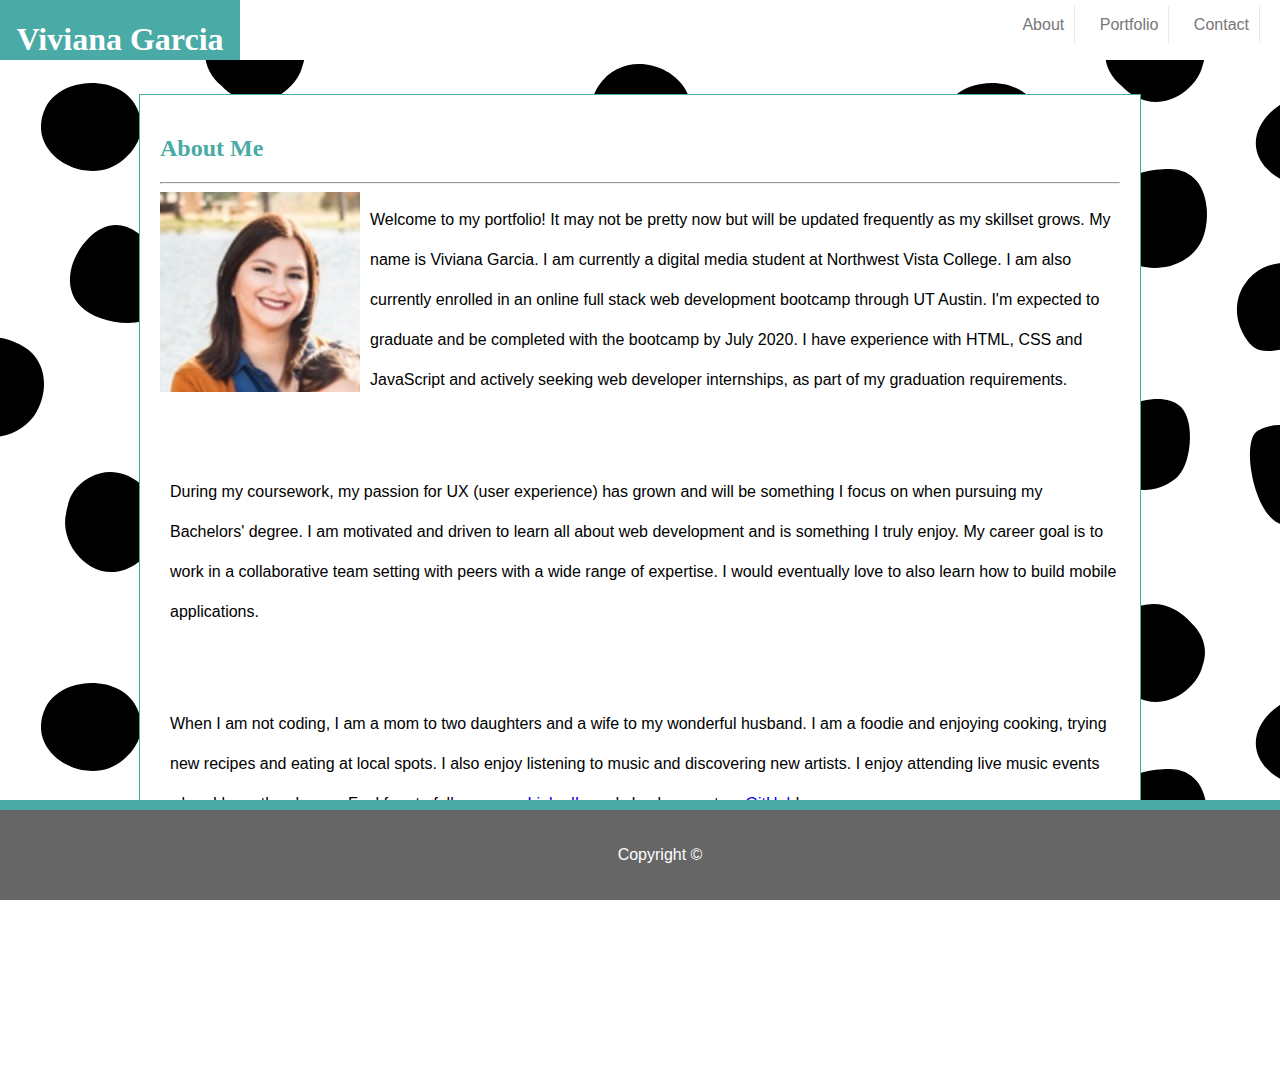
==== index.html @ 138818f9 "add selfimage.jpg" ====
<!DOCTYPE html>
<html>
    <head>
        <title>About | Viviana Garcia</title>
        <link rel="stylesheet" href="assets/style.css">
        <meta charset="UTF-8">
    </head>
    <body>
        
        <nav>
            
            <span id="name"><h1>Viviana Garcia</h1></span>
            <ul>
            <li><a href="index.html">About</a></li>
            <li><a href="portfolio.html">Portfolio</a></li>
            <li><a href="contact.html">Contact</a></li>
            </ul>
    
        </nav>
        
        <div class="container">
            <div class="main-content">
                
                <div class="about-me">
                    <h2>About Me</h2>
                </div>
                <hr>
                <div class="image-of-me"><img src="assets/selfimage.jpeg" alt="Image of Viviana Garcia"></div>
                <div class="inner-text-content">
                    <p id="top-para">Welcome to my portfolio! It may not be pretty now but will be updated frequently as my skillset grows. My name is Viviana Garcia. I am currently a digital media student at Northwest Vista College. I am also currently enrolled in an online full stack web development bootcamp through UT Austin. I'm expected to graduate and be completed with the bootcamp by July 2020. I have experience with HTML, CSS and JavaScript and actively seeking web developer internships, as part of my graduation requirements.</p>
                    <br>
                    <p id="middle-para clearfix">During my coursework, my passion for UX (user experience) has grown and will be something I focus on when pursuing my Bachelors' degree. I am motivated and driven to learn all about web development and is something I truly enjoy.
                    My career goal is to work in a collaborative team setting with peers with a wide range of expertise. I would eventually love to also learn how to build mobile applications.
                    </p>
                    <br>
                    <p id="bottom-para">When I am not coding, I am a mom to two daughters and a wife to my wonderful husband. I am a foodie and enjoying cooking, trying new recipes and eating at local spots.
                    I also enjoy listening to music and discovering new artists. I enjoy attending live music events when I have the chance. Feel free to follow me on <a href="https://www.linkedin.com/in/vivianalgarcia/" target="_blank">LinkedIn</a> and check me out on <a href="https://github.com/vivgarcia" target="_blank">GitHub</a>!</p>
                </div>
            </div>
        </div>
       
        <footer>
            <p>Copyright &#169;</p>
        </footer>
    </body>
</html>
---- assets/style.css ----
body {
    margin: 0;
    font-family: 'Arial', 'Helvetica Neue', Helvetica, sans-serif;
    background-color: #ffffff;
    background-image: url("data:image/svg+xml,%3Csvg xmlns='http://www.w3.org/2000/svg' width='900' height='600' viewBox='0 0 900 600'%3E%3Cg %3E%3Cpath fill='%23000' d='M306.9 210.2c-1.2-22.8-13.5-42.7-40.8-41.1c-18.3 1.1-35.9 3.6-47.5 20.1c-5.2 7.4-10.6 15.6-11.4 24.9c-0.5 5.8 0.2 12 1.2 17.7c9 49.6 85.3 46.7 96.4 0.2C306.6 224.9 307.3 217.4 306.9 210.2z'/%3E%3Cpath fill='%23000000' d='M137.2 481.3c-13.2-9.9-31.2-13.3-48.5-3.2c-12.6 7.3-19.1 17.4-21.1 28.2c-0.7 2.4-1.2 4.7-1.5 7c-8.2 35.4 33.7 78.9 72.6 48.6C167.6 539.3 164.4 501.6 137.2 481.3z'/%3E%3Cg fill='%23000000' %3E%3Cpath d='M547.9 588.3c-7.1-34.2-61.6-52.7-87.5-16.9c-11.2 11.3-12.7 26.3-7.6 39.7c1.8 7.5 5.5 13.9 10.4 19.1c19.4 20.3 53.4 26.2 72.8 1.9C545.9 619.7 553.9 604.2 547.9 588.3z'/%3E%3Cpath d='M547.9-11.7c-7.1-34.2-61.6-52.7-87.5-16.9c-11.2 11.3-12.7 26.3-7.6 39.7c1.8 7.5 5.5 13.9 10.4 19.1c19.4 20.3 53.4 26.2 72.8 1.9C545.9 19.7 553.9 4.2 547.9-11.7z'/%3E%3C/g%3E%3Cpath fill='%23000000' d='M849.7 498c-22.3 1.3-43.2 7.5-52.7 29.5c-3.3 7.7-7.3 15.7-7 24.3c2 55.6 86.1 63.4 98.8 10.1C890.6 554.6 877.3 496.4 849.7 498z'/%3E%3Cpath fill='%23000000' d='M762 291.1c-8.2-6.1-19.1-1.9-27.3 2.2c-7.4 3.7-14.4 8.2-21.6 12.1c-6.6 3.6-13.7 7-19.8 11.5c-18.3 13.5-2.5 45.1 10.6 56.4c17 14.6 41.6 15.9 59.6 2.1C794.1 351.8 790.7 312.4 762 291.1z'/%3E%3Cpath fill='%23000000' d='M863.3 170.3c-4.5-15.7-17.9-28.8-33.4-34.4c-16.2-5.8-38.4-2.9-51.8 8.1c-14.9 12.2-14.5 31.7-11.4 49c9.6 53.9 84.3 47.7 97-1.3C865.6 184.4 865.3 177.1 863.3 170.3z'/%3E%3Cpath fill='%23000000' d='M598.4 86.1c-10.2 15.5-9.3 34.2-0.9 50.4c2.6 5 6.2 9.5 10.4 13.2c14.2 12.6 35.5 17.1 53.2 9.5c14.3-6.1 23.9-19.8 26.7-34.7C707.4 75.6 629.7 38.5 598.4 86.1z'/%3E%3Cpath fill='%23000000' d='M509.8 413.3c-17.3 22.6-11.8 59 17.5 75.3c22.6 12.6 52.2 1.7 63.8-20.9c21.4-42-9.2-85-56.5-71C523.8 399.9 515.6 405.8 509.8 413.3z'/%3E%3Cpath fill='%23000000' d='M607.4 232.3c-0.5-0.4-1-0.8-1.4-1.2c-16.5-12.8-30.2-22.1-50.3-8.4c-15.5 10.6-29 30.3-31.4 49.1c-4.2 33.6 30.6 46.9 58.6 40.6C619.6 304.2 640.6 259.5 607.4 232.3z'/%3E%3Cpath fill='%23000000' d='M410.6 95c-36.5 1.3-74.1 41.8-43.1 74.3c19.8 20.9 54.4 20.7 74.6 0.5c20.5-20.4 18.4-53.1-6.9-68.6C427.7 96.6 419.2 94.7 410.6 95z'/%3E%3Cpath fill='%23000000' d='M291.3 23c-0.1-0.1-0.1-0.1-0.2-0.2c-14.2-16.9-38.3-25.6-61.4-12.3c-13.5 7.8-20.5 18.7-22.7 30.2c-5.7 18 1.5 34.2 14.2 44.8c15.4 16.8 40.3 24.1 64.2 5.5c9.6-7.4 15-16.3 17.2-25.4C308.6 48.8 302.7 33.6 291.3 23z'/%3E%3Cpath fill='%23000000' d='M419.1 440.6c-16.9-14.5-41.8-21.5-61.7-9.5c-18.3 11.1-1 100.1 32.2 93.5c23.8-4.7 45.3-22.4 48.1-44.3C439.6 466.1 431.5 451.3 419.1 440.6z'/%3E%3Cpath fill='%23000000' d='M127 227c-12-4.3-25.4-2.1-38.7 11.4C71 255.9 61.4 286.1 80.4 306c21.3 22.3 86.9 27.5 89.6-14.9c0.5-8.9-2.7-17.9-6.5-25.8C155.1 248.3 142.1 232.5 127 227z'/%3E%3Cpath fill='%23000000' d='M281.5 407.6c-0.3-0.4-0.7-0.7-1-1c-19.3-17.6-59.1-0.6-78.1 10.3c-23.8 13.7-8.2 41.1 5.4 55.8c16.3 17.6 42.7 25.2 68 5.8C291.3 466.6 295.5 422.7 281.5 407.6z'/%3E%3Cpath fill='%23000000' d='M137.9 110.2c-10.4-25.7-43.3-32.1-67-23.6C60.1 90.4 50 97.8 45.1 108.6c-21.2 47.3 44.9 81.1 78.5 51c9.5-8.5 17.3-18.9 17.4-32.4C141 120.8 139.9 115.1 137.9 110.2z'/%3E%3Cpath fill='%23000000' d='M344.3 284.7c-10 14.9-9.2 34.1-0.9 49.5c3.4 6.3 8.6 13.8 16.1 15.8c7.1 1.9 15.1 0.7 22.1-0.6c15.7-3 45.6-10.5 52.3-26.8C453.5 274.4 375.6 237.9 344.3 284.7z'/%3E%3Cg fill='%23000000' %3E%3Cpath d='M-29.2 431.8c23.4 12.4 54.1 1.7 66.1-20.6c9.6-17.8 10.4-40.4-3.3-56.5c-10.5-12.4-44.2-25.8-58.5-11.3c-3 3.1-5.1 7.1-6.9 10.9C-41.1 373.2-55 418.1-29.2 431.8z'/%3E%3Cpath d='M870.8 431.8c23.4 12.4 54.1 1.7 66.1-20.6c9.6-17.8 10.4-40.4-3.3-56.5c-10.5-12.4-44.2-25.8-58.5-11.3c-3 3.1-5.1 7.1-6.9 10.9C858.9 373.2 845 418.1 870.8 431.8z'/%3E%3C/g%3E%3Cpath fill='%23000' d='M671.4 460.5c-10.7 1.7-20.2 8.3-26.2 22.2c-21.5 49.5 45.4 84.9 79.4 53.3c16.3-15.2 24-31 6.5-48.1c-5.9-5.8-12.3-11-19.1-15.6C699.5 463.7 684.5 458.4 671.4 460.5z'/%3E%3C/g%3E%3C/svg%3E");
    background-attachment: fixed;
}

h1, h2, h3, h4, h5, h6 {
    font-family: 'Georgia', Times, Times New Roman, serif;
}

h2 {
    color: #4aaaa5;
}

nav {
    width: 100%;
    background-color: #fff;
    display: inline-block;
    height: 60px;

}

#name {
    float: left;
    background-color: #4aaaa5 ;
    width: 240px;
    height: 60px;
    font-family: Georgia, 'Times New Roman', Times, serif;
    color: #fff;
    text-align: center;

}

li {
    display: inline;
    padding: 5px;
    
}
li a {
    text-decoration: none;
    color: #777;
    border-right: solid 1px #eae8e8;
    padding: 10px;
}

li a:hover {
    color: #4aaaa5;
}

ul {
    list-style-type: none;
    float: right;
    padding-right: 15px;
}

.container {
    padding: 10px;
    margin: 20px 20px 200px 20px;
}

.main-content {
    margin: 0 auto;
    width: 960px;
    background-color: #fff;
    padding: 20px;
    border: solid 1px #4aaaa5;
}

.image-of-me {
    float: left;
    padding-right: 10px;
}

.inner-text-content {
    padding-left: 10px;
    line-height: 2.5;
}

footer {
    width: 100%;
    text-align: center;
    background-color: #666;
    color: #fff;
    padding: 20px;
    bottom: 0;
    left: 0;
    position: fixed;
    border-top: solid 10px #4aaaa5;
    margin-top: 20px;
    z-index: 3;

}

.clearfix {
    content: "";
    clear: both;
    display: table;
  }

  /* Contact Page stylings */

  input {
      width: 100%;
      padding: 5px;
      border: 2px solid #ccc;
      border-radius: 4px;
      margin: 10px 0px;
  }

  button {
      padding: 5px 20px;
      background-color: #4aaaa5;
      color: white;
      font-size: 16px;
  }
 
  textarea {
      width: 100%;
      height: 150px;
      margin: 10px 0px;
      border: 2px solid #ccc;
      border-radius: 4px;

  }

  /* Portfolio Page stylings */


  .main-content-portfolio   {
    width: 960px;
    height: 700px;
    margin: 0 auto;
    background-color: #fff;
    padding: 20px;
    border: solid 1px #4aaaa5;
  }

  .gallery  {
    margin: auto;
    float: left;  
    z-index: 1;
} 

  .box {
    position: relative;
    padding: 0;
    float: left;
    z-index: 2;
    width: 250px;
    margin: 10px;
  
}

  .placeHolder {
    position: relative;
    width: 100%;
    height: 150px;
    padding: 40px;
}

.placeName {
    font-family: 'Georgia', Times, Times New Roman, serif;
    position: absolute;
    background-color: #4aaaa5;
    width: 100%;
    height: 40px;
    top: 145px;
    bottom: 20px;
    left: 40px;
    text-align: center;
    font-size: 20px;
    color:  #ffffff;

}
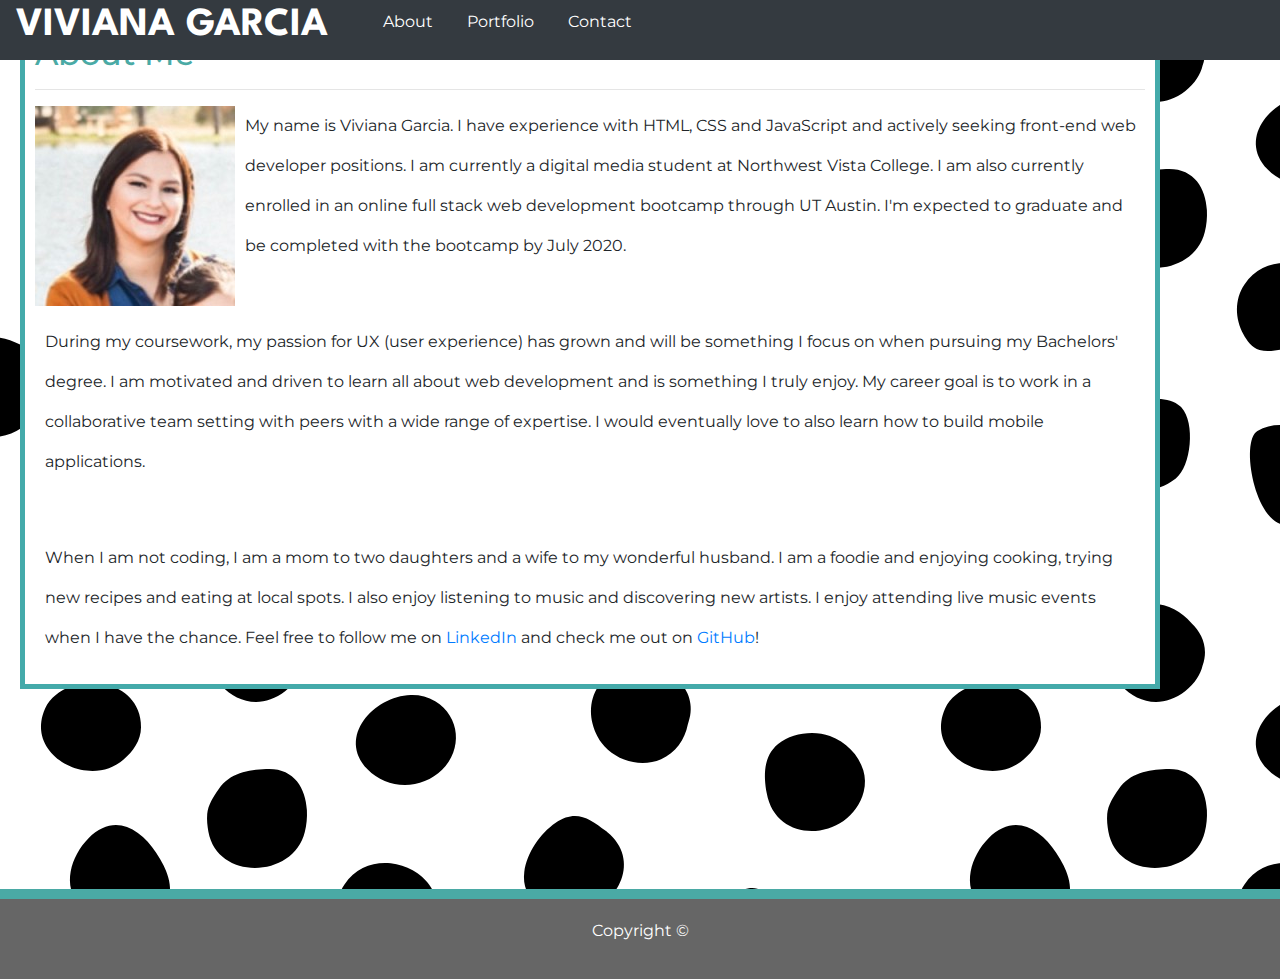
==== commit 7d38cade: "adding giphy api" ====
--- a/index.html
+++ b/index.html
@@ -1,13 +1,19 @@
 <!DOCTYPE html>
 <html>
     <head>
+        <meta charset="UTF-8">
+        <meta name="viewport" content="width=device-width, initial-scale=1">
         <title>About | Viviana Garcia</title>
+        <!-- bootstrap CDN -->
+        <link rel="stylesheet" href="https://stackpath.bootstrapcdn.com/bootstrap/4.4.1/css/bootstrap.min.css">
+        <!-- custom css -->
         <link rel="stylesheet" href="assets/style.css">
-        <meta charset="UTF-8">
+        <!-- Google Fonts CDN -->
+        <link href="https://fonts.googleapis.com/css?family=Montserrat:400,700,800|Spartan:700&display=swap" rel="stylesheet">
     </head>
     <body>
         
-        <nav>
+        <nav class="navbar navbar-dark bg-dark navbar-expand-lg fixed-top">
             
             <span id="name"><h1>Viviana Garcia</h1></span>
             <ul>
@@ -27,7 +33,7 @@
                 <hr>
                 <div class="image-of-me"><img src="assets/selfimage.jpeg" alt="Image of Viviana Garcia"></div>
                 <div class="inner-text-content">
-                    <p id="top-para">Welcome to my portfolio! It may not be pretty now but will be updated frequently as my skillset grows. My name is Viviana Garcia. I am currently a digital media student at Northwest Vista College. I am also currently enrolled in an online full stack web development bootcamp through UT Austin. I'm expected to graduate and be completed with the bootcamp by July 2020. I have experience with HTML, CSS and JavaScript and actively seeking web developer internships, as part of my graduation requirements.</p>
+                    <p id="top-para">My name is Viviana Garcia. I have experience with HTML, CSS and JavaScript and actively seeking front-end web developer positions. I am currently a digital media student at Northwest Vista College. I am also currently enrolled in an online full stack web development bootcamp through UT Austin. I'm expected to graduate and be completed with the bootcamp by July 2020.</p>
                     <br>
                     <p id="middle-para clearfix">During my coursework, my passion for UX (user experience) has grown and will be something I focus on when pursuing my Bachelors' degree. I am motivated and driven to learn all about web development and is something I truly enjoy.
                     My career goal is to work in a collaborative team setting with peers with a wide range of expertise. I would eventually love to also learn how to build mobile applications.
@@ -42,5 +48,8 @@
         <footer>
             <p>Copyright &#169;</p>
         </footer>
-    </body>
+        <!-- Bootstrap jQuery CDN -->
+        <script src="https://code.jquery.com/jquery-3.4.1.slim.min.js"></script>
+        <script src="https://cdn.jsdelivr.net/npm/popper.js@1.16.0/dist/umd/popper.min.js"></script>
+        <script src="https://stackpath.bootstrapcdn.com/bootstrap/4.4.1/js/bootstrap.min.js"></script>
 </html>--- a/assets/style.css
+++ b/assets/style.css
@@ -1,36 +1,31 @@
 body {
     margin: 0;
-    font-family: 'Arial', 'Helvetica Neue', Helvetica, sans-serif;
+    font-family: 'Montserrat', sans-serif;
     background-color: #ffffff;
     background-image: url("data:image/svg+xml,%3Csvg xmlns='http://www.w3.org/2000/svg' width='900' height='600' viewBox='0 0 900 600'%3E%3Cg %3E%3Cpath fill='%23000' d='M306.9 210.2c-1.2-22.8-13.5-42.7-40.8-41.1c-18.3 1.1-35.9 3.6-47.5 20.1c-5.2 7.4-10.6 15.6-11.4 24.9c-0.5 5.8 0.2 12 1.2 17.7c9 49.6 85.3 46.7 96.4 0.2C306.6 224.9 307.3 217.4 306.9 210.2z'/%3E%3Cpath fill='%23000000' d='M137.2 481.3c-13.2-9.9-31.2-13.3-48.5-3.2c-12.6 7.3-19.1 17.4-21.1 28.2c-0.7 2.4-1.2 4.7-1.5 7c-8.2 35.4 33.7 78.9 72.6 48.6C167.6 539.3 164.4 501.6 137.2 481.3z'/%3E%3Cg fill='%23000000' %3E%3Cpath d='M547.9 588.3c-7.1-34.2-61.6-52.7-87.5-16.9c-11.2 11.3-12.7 26.3-7.6 39.7c1.8 7.5 5.5 13.9 10.4 19.1c19.4 20.3 53.4 26.2 72.8 1.9C545.9 619.7 553.9 604.2 547.9 588.3z'/%3E%3Cpath d='M547.9-11.7c-7.1-34.2-61.6-52.7-87.5-16.9c-11.2 11.3-12.7 26.3-7.6 39.7c1.8 7.5 5.5 13.9 10.4 19.1c19.4 20.3 53.4 26.2 72.8 1.9C545.9 19.7 553.9 4.2 547.9-11.7z'/%3E%3C/g%3E%3Cpath fill='%23000000' d='M849.7 498c-22.3 1.3-43.2 7.5-52.7 29.5c-3.3 7.7-7.3 15.7-7 24.3c2 55.6 86.1 63.4 98.8 10.1C890.6 554.6 877.3 496.4 849.7 498z'/%3E%3Cpath fill='%23000000' d='M762 291.1c-8.2-6.1-19.1-1.9-27.3 2.2c-7.4 3.7-14.4 8.2-21.6 12.1c-6.6 3.6-13.7 7-19.8 11.5c-18.3 13.5-2.5 45.1 10.6 56.4c17 14.6 41.6 15.9 59.6 2.1C794.1 351.8 790.7 312.4 762 291.1z'/%3E%3Cpath fill='%23000000' d='M863.3 170.3c-4.5-15.7-17.9-28.8-33.4-34.4c-16.2-5.8-38.4-2.9-51.8 8.1c-14.9 12.2-14.5 31.7-11.4 49c9.6 53.9 84.3 47.7 97-1.3C865.6 184.4 865.3 177.1 863.3 170.3z'/%3E%3Cpath fill='%23000000' d='M598.4 86.1c-10.2 15.5-9.3 34.2-0.9 50.4c2.6 5 6.2 9.5 10.4 13.2c14.2 12.6 35.5 17.1 53.2 9.5c14.3-6.1 23.9-19.8 26.7-34.7C707.4 75.6 629.7 38.5 598.4 86.1z'/%3E%3Cpath fill='%23000000' d='M509.8 413.3c-17.3 22.6-11.8 59 17.5 75.3c22.6 12.6 52.2 1.7 63.8-20.9c21.4-42-9.2-85-56.5-71C523.8 399.9 515.6 405.8 509.8 413.3z'/%3E%3Cpath fill='%23000000' d='M607.4 232.3c-0.5-0.4-1-0.8-1.4-1.2c-16.5-12.8-30.2-22.1-50.3-8.4c-15.5 10.6-29 30.3-31.4 49.1c-4.2 33.6 30.6 46.9 58.6 40.6C619.6 304.2 640.6 259.5 607.4 232.3z'/%3E%3Cpath fill='%23000000' d='M410.6 95c-36.5 1.3-74.1 41.8-43.1 74.3c19.8 20.9 54.4 20.7 74.6 0.5c20.5-20.4 18.4-53.1-6.9-68.6C427.7 96.6 419.2 94.7 410.6 95z'/%3E%3Cpath fill='%23000000' d='M291.3 23c-0.1-0.1-0.1-0.1-0.2-0.2c-14.2-16.9-38.3-25.6-61.4-12.3c-13.5 7.8-20.5 18.7-22.7 30.2c-5.7 18 1.5 34.2 14.2 44.8c15.4 16.8 40.3 24.1 64.2 5.5c9.6-7.4 15-16.3 17.2-25.4C308.6 48.8 302.7 33.6 291.3 23z'/%3E%3Cpath fill='%23000000' d='M419.1 440.6c-16.9-14.5-41.8-21.5-61.7-9.5c-18.3 11.1-1 100.1 32.2 93.5c23.8-4.7 45.3-22.4 48.1-44.3C439.6 466.1 431.5 451.3 419.1 440.6z'/%3E%3Cpath fill='%23000000' d='M127 227c-12-4.3-25.4-2.1-38.7 11.4C71 255.9 61.4 286.1 80.4 306c21.3 22.3 86.9 27.5 89.6-14.9c0.5-8.9-2.7-17.9-6.5-25.8C155.1 248.3 142.1 232.5 127 227z'/%3E%3Cpath fill='%23000000' d='M281.5 407.6c-0.3-0.4-0.7-0.7-1-1c-19.3-17.6-59.1-0.6-78.1 10.3c-23.8 13.7-8.2 41.1 5.4 55.8c16.3 17.6 42.7 25.2 68 5.8C291.3 466.6 295.5 422.7 281.5 407.6z'/%3E%3Cpath fill='%23000000' d='M137.9 110.2c-10.4-25.7-43.3-32.1-67-23.6C60.1 90.4 50 97.8 45.1 108.6c-21.2 47.3 44.9 81.1 78.5 51c9.5-8.5 17.3-18.9 17.4-32.4C141 120.8 139.9 115.1 137.9 110.2z'/%3E%3Cpath fill='%23000000' d='M344.3 284.7c-10 14.9-9.2 34.1-0.9 49.5c3.4 6.3 8.6 13.8 16.1 15.8c7.1 1.9 15.1 0.7 22.1-0.6c15.7-3 45.6-10.5 52.3-26.8C453.5 274.4 375.6 237.9 344.3 284.7z'/%3E%3Cg fill='%23000000' %3E%3Cpath d='M-29.2 431.8c23.4 12.4 54.1 1.7 66.1-20.6c9.6-17.8 10.4-40.4-3.3-56.5c-10.5-12.4-44.2-25.8-58.5-11.3c-3 3.1-5.1 7.1-6.9 10.9C-41.1 373.2-55 418.1-29.2 431.8z'/%3E%3Cpath d='M870.8 431.8c23.4 12.4 54.1 1.7 66.1-20.6c9.6-17.8 10.4-40.4-3.3-56.5c-10.5-12.4-44.2-25.8-58.5-11.3c-3 3.1-5.1 7.1-6.9 10.9C858.9 373.2 845 418.1 870.8 431.8z'/%3E%3C/g%3E%3Cpath fill='%23000' d='M671.4 460.5c-10.7 1.7-20.2 8.3-26.2 22.2c-21.5 49.5 45.4 84.9 79.4 53.3c16.3-15.2 24-31 6.5-48.1c-5.9-5.8-12.3-11-19.1-15.6C699.5 463.7 684.5 458.4 671.4 460.5z'/%3E%3C/g%3E%3C/svg%3E");
     background-attachment: fixed;
 }
 
-h1, h2, h3, h4, h5, h6 {
-    font-family: 'Georgia', Times, Times New Roman, serif;
-}
-
 h2 {
     color: #4aaaa5;
 }
-
 nav {
     width: 100%;
     background-color: #fff;
     display: inline-block;
     height: 60px;
-
+    top: 0;
+    left: 0;
 }
-
+.navbar h1{
+    font-size: 40px;
+    font-weight: 700;
+}
 #name {
-    float: left;
-    background-color: #4aaaa5 ;
-    width: 240px;
-    height: 60px;
-    font-family: Georgia, 'Times New Roman', Times, serif;
     color: #fff;
     text-align: center;
-
+    font-family: 'Spartan', sans-serif;
+    text-transform: uppercase;
 }
 
 li {
@@ -40,8 +35,7 @@
 }
 li a {
     text-decoration: none;
-    color: #777;
-    border-right: solid 1px #eae8e8;
+    color: #fff;
     padding: 10px;
 }
 
@@ -51,21 +45,21 @@
 
 ul {
     list-style-type: none;
-    float: right;
     padding-right: 15px;
+    /* float: right; */
 }
 
 .container {
     padding: 10px;
     margin: 20px 20px 200px 20px;
+    border: solid 5px #44aaaa;
+    background-color: white;
 }
 
 .main-content {
     margin: 0 auto;
-    width: 960px;
+    width: 100%;
     background-color: #fff;
-    padding: 20px;
-    border: solid 1px #4aaaa5;
 }
 
 .image-of-me {
@@ -86,7 +80,7 @@
     padding: 20px;
     bottom: 0;
     left: 0;
-    position: fixed;
+    position: relative;
     border-top: solid 10px #4aaaa5;
     margin-top: 20px;
     z-index: 3;
@@ -99,78 +93,62 @@
     display: table;
   }
 
-  /* Contact Page stylings */
+/* media queries */
 
-  input {
-      width: 100%;
-      padding: 5px;
-      border: 2px solid #ccc;
-      border-radius: 4px;
-      margin: 10px 0px;
-  }
-
-  button {
-      padding: 5px 20px;
-      background-color: #4aaaa5;
-      color: white;
-      font-size: 16px;
-  }
+@media (max-width: 960px){
  
-  textarea {
-      width: 100%;
-      height: 150px;
-      margin: 10px 0px;
-      border: 2px solid #ccc;
-      border-radius: 4px;
-
-  }
-
-  /* Portfolio Page stylings */
-
-
-  .main-content-portfolio   {
-    width: 960px;
-    height: 700px;
-    margin: 0 auto;
-    background-color: #fff;
-    padding: 20px;
-    border: solid 1px #4aaaa5;
-  }
-
-  .gallery  {
-    margin: auto;
-    float: left;  
-    z-index: 1;
-} 
-
-  .box {
-    position: relative;
-    padding: 0;
-    float: left;
-    z-index: 2;
-    width: 250px;
-    margin: 10px;
-  
 }
 
-  .placeHolder {
-    position: relative;
-    width: 100%;
-    height: 150px;
-    padding: 40px;
+@media (max-width: 768px){
+    .main-content {
+        width: 100%;
+    }
+
 }
 
-.placeName {
-    font-family: 'Georgia', Times, Times New Roman, serif;
-    position: absolute;
-    background-color: #4aaaa5;
-    width: 100%;
-    height: 40px;
-    top: 145px;
-    bottom: 20px;
-    left: 40px;
-    text-align: center;
-    font-size: 20px;
-    color:  #ffffff;
+@media (max-width: 640px){
+    nav {
+        position: relative;
+    }
+    
+    #name {
+        width: 100%;
+    }
+
+    ul {
+        width: 100%;
+        text-align: center;
+        background-color: #fff;
+        padding: 20px; 
+        margin: 0 auto; 
+    }
+
+    .main-content {
+        margin-top: 40px;
+        width: 100%;
+        
+    }
+
+    .container {
+        width: 85%;
+        margin: auto;
+        padding: 20px;
+        border: solid 5px #44aaaa;
+        background-color: white;
+        margin-top: 60px;
+    }
+
+    .image-of-me {
+        width: 100%;
+        text-align: center;
+    }
+
+    .inner-text-content {
+        color: #777;
+    }
+
+    ul {
+        display: inline-block;
+    }
 
 }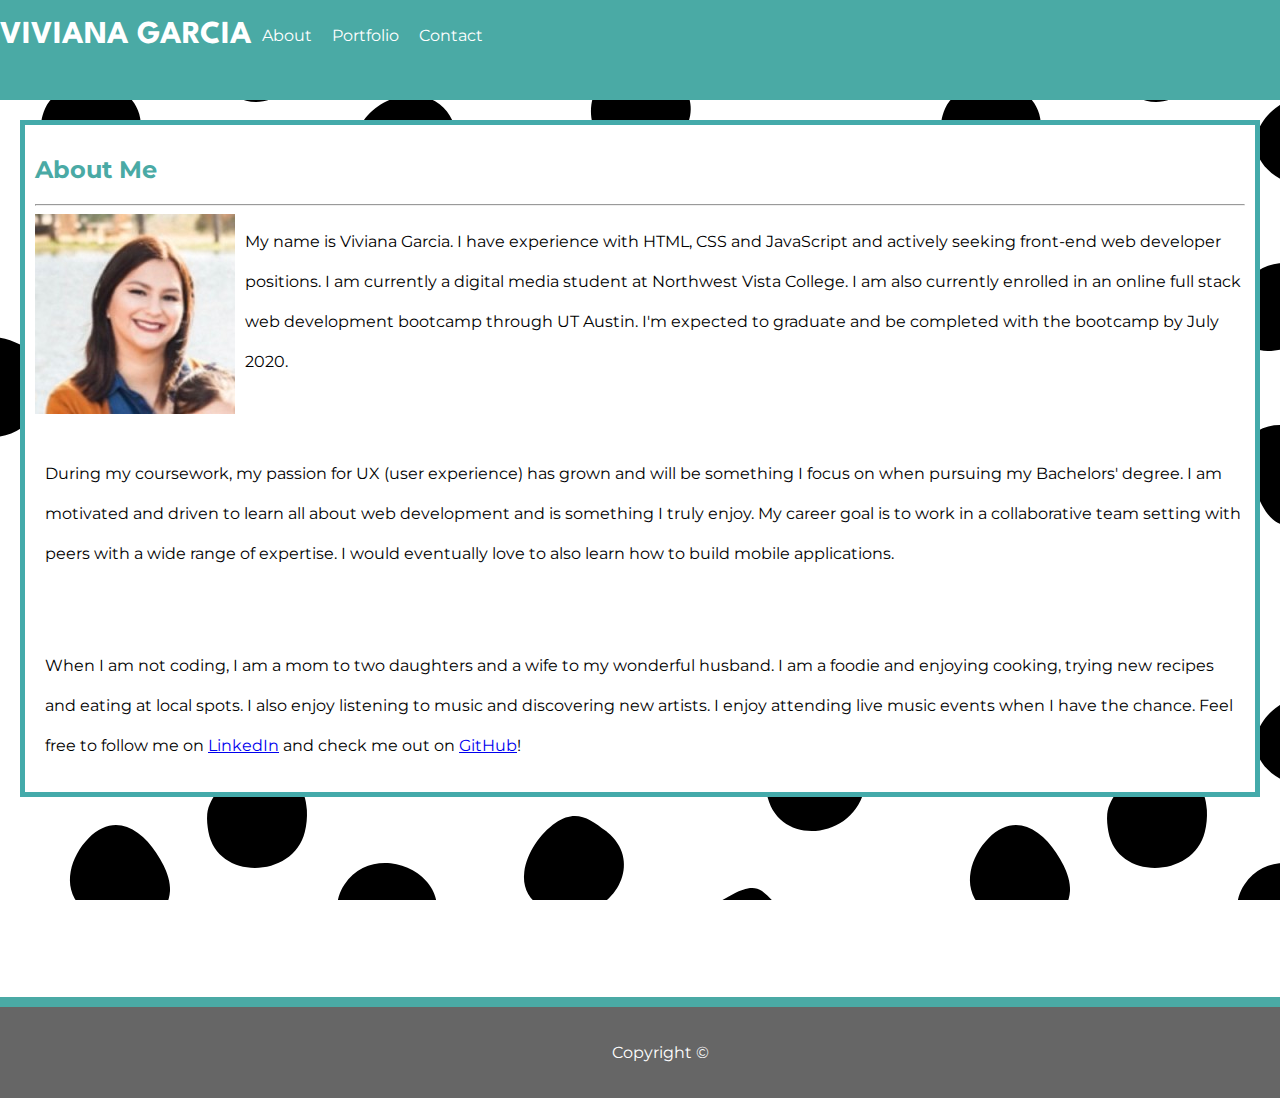
==== commit 2ef2c2b2: "added train scheduler, fixed nav" ====
--- a/index.html
+++ b/index.html
@@ -4,16 +4,14 @@
         <meta charset="UTF-8">
         <meta name="viewport" content="width=device-width, initial-scale=1">
         <title>About | Viviana Garcia</title>
-        <!-- bootstrap CDN -->
-        <link rel="stylesheet" href="https://stackpath.bootstrapcdn.com/bootstrap/4.4.1/css/bootstrap.min.css">
-        <!-- custom css -->
+         <!-- custom css -->
         <link rel="stylesheet" href="assets/style.css">
         <!-- Google Fonts CDN -->
         <link href="https://fonts.googleapis.com/css?family=Montserrat:400,700,800|Spartan:700&display=swap" rel="stylesheet">
     </head>
     <body>
         
-        <nav class="navbar navbar-dark bg-dark navbar-expand-lg fixed-top">
+        <nav>
             
             <span id="name"><h1>Viviana Garcia</h1></span>
             <ul>
--- a/assets/style.css
+++ b/assets/style.css
@@ -11,9 +11,9 @@
 }
 nav {
     width: 100%;
-    background-color: #fff;
+    background-color: #4aaaa5;
     display: inline-block;
-    height: 60px;
+    height: 100px;
     top: 0;
     left: 0;
 }
@@ -23,7 +23,7 @@
 }
 #name {
     color: #fff;
-    text-align: center;
+    float: left;
     font-family: 'Spartan', sans-serif;
     text-transform: uppercase;
 }
@@ -36,11 +36,15 @@
 li a {
     text-decoration: none;
     color: #fff;
+    
     padding: 10px;
+    float: left;
 }
 
 li a:hover {
     color: #4aaaa5;
+    background-color: #fff;
+    text-decoration: none;
 }
 
 ul {
